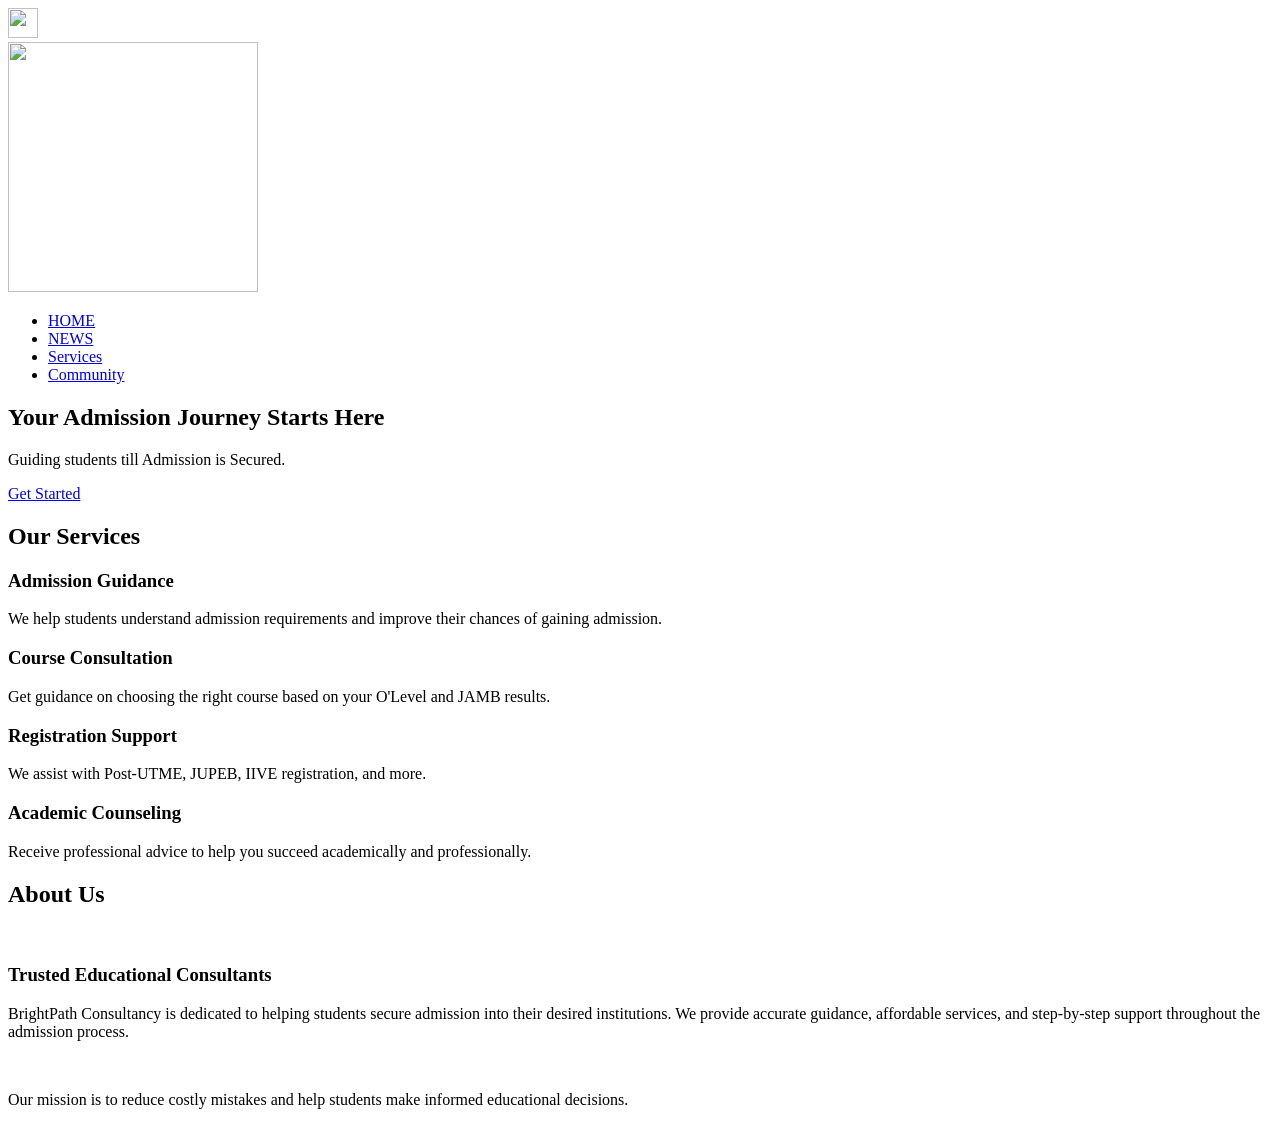
==== index.html @ 416b1dd6 "Add files via upload" ====
<!doctype html>
<html lang="en">
  <head>
    <meta charset="UTF-8" />
    <meta name="viewport" content="width=device-width, initial-scale=1.0" />
    <title>D-KING.com</title>
    <link rel="stylesheet" href="./style.CSS">
    
<link rel="preconnect" href="https://fonts.googleapis.com">
<link rel="preconnect" href="https://fonts.gstatic.com" crossorigin>
<link href="https://fonts.googleapis.com/css2?family=Google+Sans+Flex:opsz,wght@6..144,1..1000&family=Oswald:wght@200..700&display=swap" rel="stylesheet">
<img class="icon" src="./images/Icon menu.jpg" 
width="30px"
height="30px"
alt="">

  </head>
  <body>
    <div class="logo">
    <img src="./images/logo.PNG"
width="250"
height="250"
alt="">
</div>

<div class="menu">
  <nav class="navbar">
  <ul>
      <li><a href="index.html">HOME</a></li>
      <li><a href="news.html">NEWS</a></li>
      <li><a href="#services">Services</a></li>
      <li><a href="contact.html">Community</a></li>
  </ul>
  </nav>
</div>
    
  <section class="hero">
    <div class="hero-content">
      <h2>Your Admission Journey Starts Here</h2>
      <p>
       Guiding students till Admission is Secured.
      </p>

      <a href="https://wa.link/z1xl87" class="btn">Get Started</a>
    </div>
  </section>

  <section id="services">
    <h2 class="section-title">Our Services</h2>

    <div class="services">

      <div class="card">
        <h3>Admission Guidance</h3>
        <p>
          We help students understand admission requirements
          and improve their chances of gaining admission.
        </p>
      </div>

      <div class="card">
        <h3>Course Consultation</h3>
        <p>
          Get guidance on choosing the right course
          based on your O'Level and JAMB results.
        </p>
      </div>

      <div class="card">
        <h3>Registration Support</h3>
        <p>
          We assist with Post-UTME, JUPEB,
          IIVE registration, and more.
        </p>
      </div>

      <div class="card">
        <h3>Academic Counseling</h3>
        <p>
          Receive professional advice to help
          you succeed academically and professionally.
        </p>
      </div>

    </div>
  </section>
   

     <section id="about">
      <h2 class="section-title">About Us</h2>
      <div class="intro-left">
        <img src="./images/Desk.jpeg" alt="">
        
      </div>

       <div>
        <h3>Trusted Educational Consultants</h3>

        <p>
          BrightPath Consultancy is dedicated to helping
          students secure admission into their desired institutions.
          We provide accurate guidance, affordable services,
          and step-by-step support throughout the admission process.
        </p>

        <br>

        <p>
          Our mission is to reduce costly mistakes and
          help students make informed educational decisions.
        </p>
      </div>
      
     </section>
<script>

  
// SIMPLE SEARCH FILTER
const search = document.getElementById("search");
const posts = document.querySelectorAll(".container");

search.addEventListener("keyup", function(){
  let value = this.value.toLowerCase();

  posts.forEach(container => {
    let text = container.innerText.toLowerCase();
    container.style.display = text.includes(value) ? "inline-block" : "none";
  });
});
</script>

    
  </body>
</html>
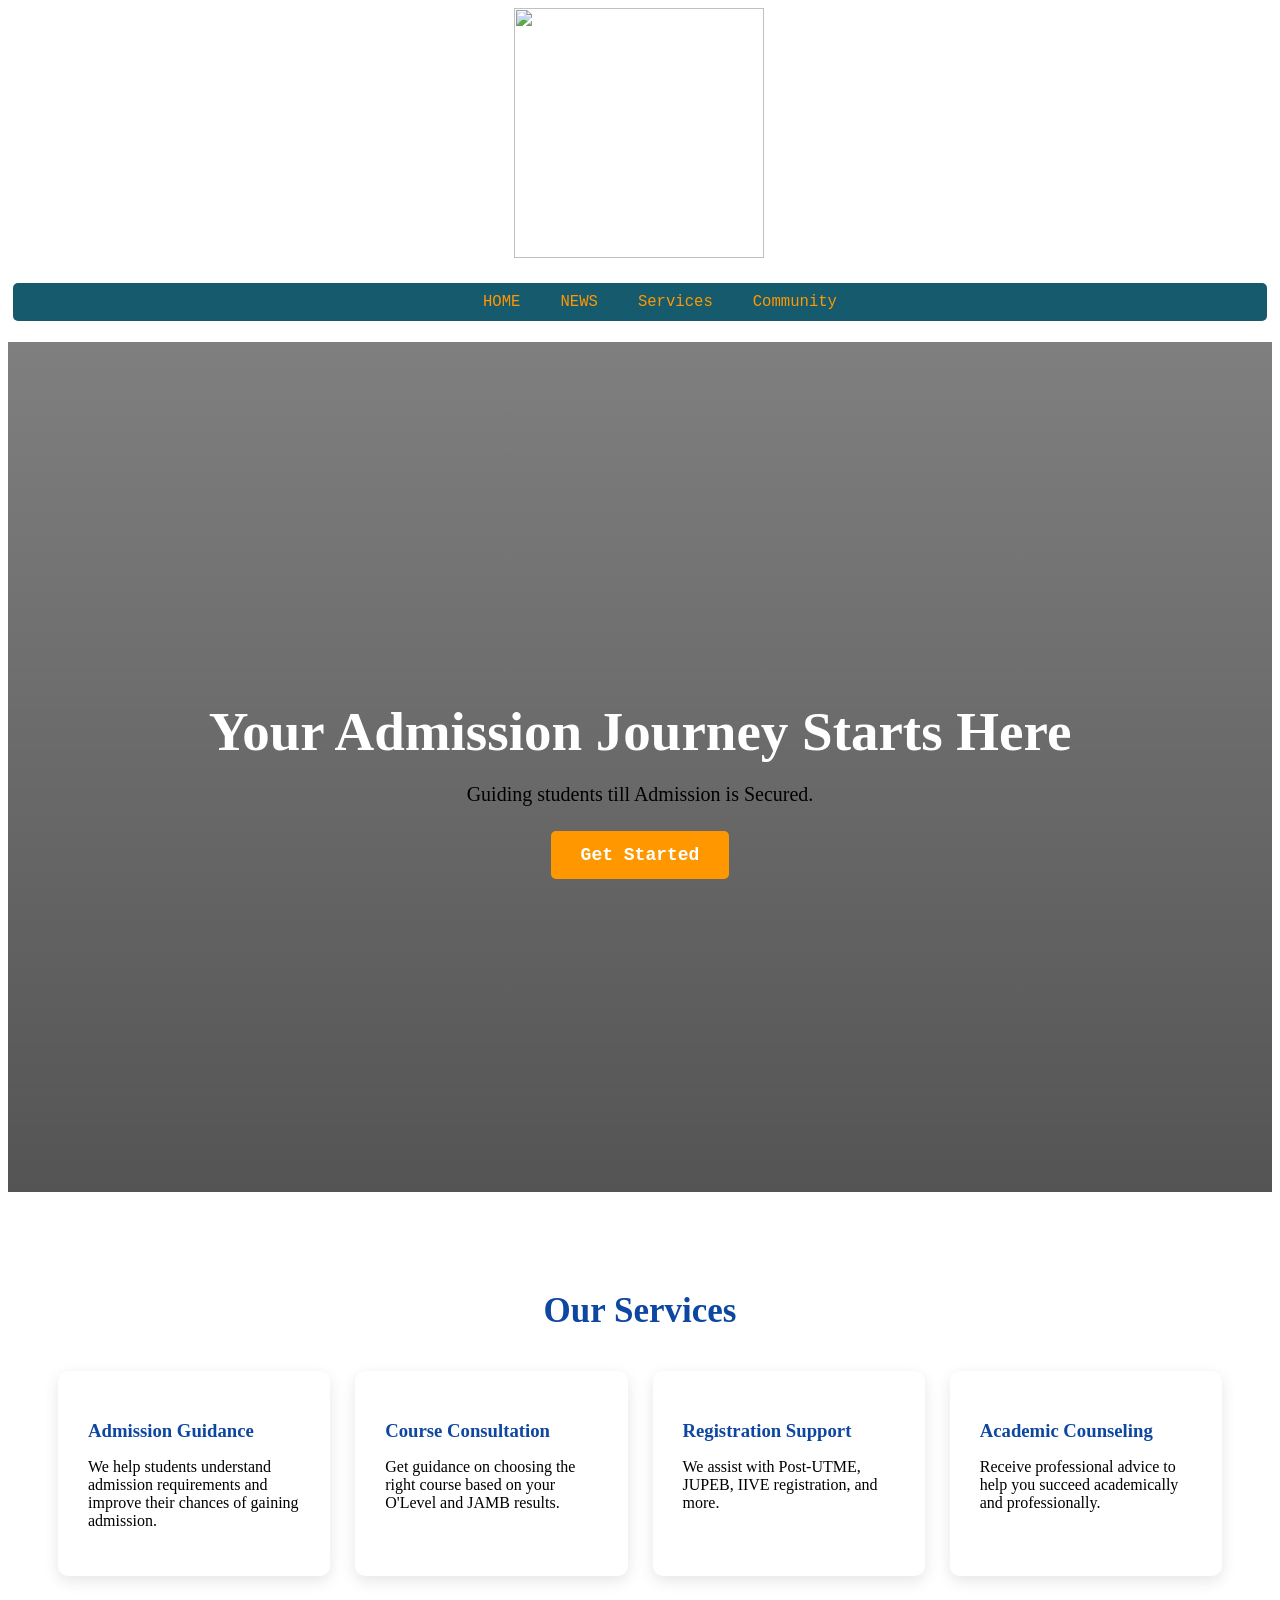
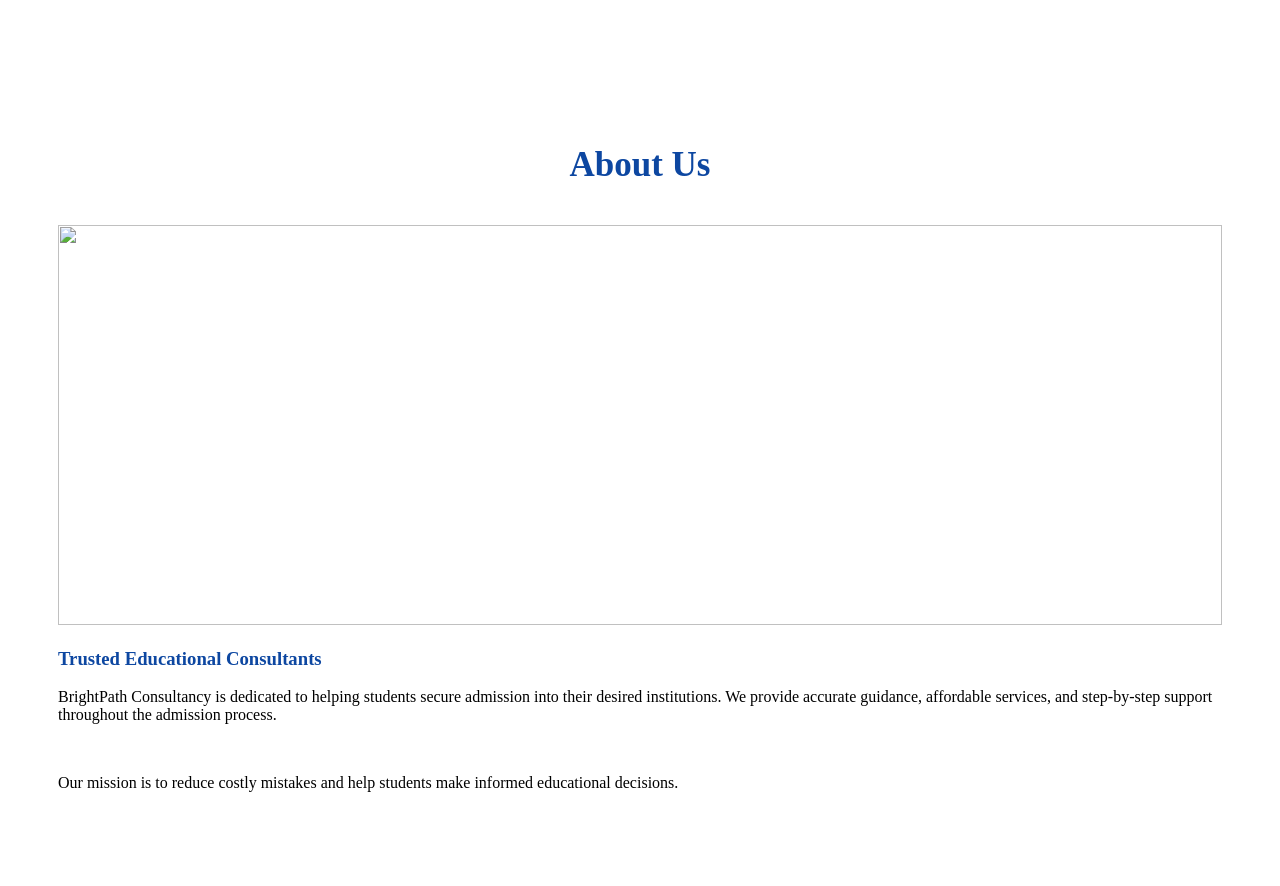
==== commit 596f8e74: "Fix HTML encoding issues in index.html" ====
--- a/index.html
+++ b/index.html
@@ -17,7 +17,7 @@
   </head>
   <body>
     <div class="logo">
-    <img src="./images/logo.PNG"
+    <img src="images/logo.PNG"
 width="250"
 height="250"
 alt="">
--- a/style.CSS
+++ b/style.CSS
@@ -0,0 +1,280 @@
+#title{
+color: rgb(255, 255, 255);
+text-align: left;
+font-family: 'Trebuchet MS', 'Lucida Sans Unicode', 'Lucida Grande', 'Lucida Sans', Arial, sans-serif;
+font-weight: 500px;
+}
+
+.navbar{
+    padding: 5px;
+}
+
+.navbar ul{
+list-style: none ;
+display: flex;
+justify-content: center;
+gap: 20px;
+background-color: rgb(22, 90, 110);
+border-radius: 5px;
+}
+
+.navbar li a{
+text-decoration: none;
+color: #ff9800;
+padding: 10px;
+list-style: none;
+}
+
+.logo{
+    margin-left: 40%;
+    margin-top: 5px;
+}
+
+.menu{
+      border-radius: 10px;
+}
+
+.search-box{
+  margin-top:20px;
+}
+
+
+body{
+color:#0d47a1;
+display: block;
+}
+
+
+
+p {
+    color: rgb(0, 0, 0)
+}
+
+a{
+color: rgb(0, 0, 0);
+font-family: monospace;
+font-size: larger;
+display: inline-table;
+font-display: block;
+font-weight: 100;
+justify-content: space-between;
+
+}
+
+a:hover{
+    color:#0d47a1;
+    font-family: system-ui, -apple-system, BlinkMacSystemFont, 'Segoe UI', Roboto, Oxygen, Ubuntu, Cantarell, 'Open Sans', 'Helvetica Neue', sans-serif;
+    
+}
+
+.close{
+    display: none;
+}
+
+.hero{
+      height:90vh;
+      background:linear-gradient(rgba(0,0,0,0.5), rgba(0, 0, 0, 0.671)),
+      url('https://images.unsplash.com/photo-1523050854058-8df90110c9f1?q=80&w=1400&auto=format&fit=crop');
+      background-size:cover;
+      background-position:center;
+      display:flex;
+      justify-content:center;
+      align-items:center;
+      text-align:center;
+      color:white;
+      padding:20px;
+    }
+
+    .hero-content h2{
+      font-size:55px;
+      margin-bottom:20px;
+    }
+
+    .hero-content p{
+      font-size:20px;
+      margin-bottom:25px;
+    }
+
+    .btn{
+      display:inline-block;
+      background:#ff9800;
+      color:white;
+      padding:14px 30px;
+      text-decoration:none;
+      border-radius:5px;
+      font-size:18px;
+      font-weight:bold;
+    }
+
+ section{
+      padding:70px 50px;
+    }
+
+    .section-title{
+      text-align:center;
+      margin-bottom:40px;
+      font-size:35px;
+      color:#0d47a1;
+    }
+
+.services{
+      display:grid;
+      grid-template-columns:repeat(auto-fit, minmax(250px, 1fr));
+      gap:25px;
+    }
+
+    .card{
+      background:white;
+      padding:30px;
+      border-radius:10px;
+      box-shadow:0 5px 15px rgba(0,0,0,0.1);
+      transition:0.3s;
+    }
+
+    .card:hover{
+      transform:translateY(-30px);
+    }
+
+    .card h3{
+      margin-bottom:15px;
+      color:#0d47a1;
+    }
+
+
+
+
+.title{
+    color: brown;
+}
+
+.mine{
+    color: rgb(59, 155, 155);
+}
+
+.contact img{
+    width: 100px;
+    border-radius: 5px;
+}
+
+.scroll{
+    color: black;
+    background-color: rgb(22, 90, 110);
+    margin-top: 5px;
+}
+
+.sidebar{
+    background-color: whitesmoke;
+    border-radius: 15px; 
+    display: flex;  
+    border-bottom: 5px solid black;
+    margin-top: 20px;
+    padding-top: 25px;
+    padding-left: 25px;
+    margin-left: 20%;   
+}
+
+.sidebar h1{
+   color: rgb(22, 90, 110); 
+}
+
+.intro{
+    display: flex;
+    gap: 15px;
+    margin-top: 20px;
+}
+
+.intro-left{
+    flex: 2;
+}
+
+.intro-right{
+    flex: 1;
+    background-color: rgb(22, 90, 110) ;
+    height: 600px;
+    padding: 42px;
+    border-radius: 20px;
+}
+
+.intro-right h1{
+    color: rgb(0, 0, 0);
+}
+.intro-left img{
+    width: 100%;
+    height: 400px;
+    border: 50%;
+}
+
+.intro-right-content{
+    margin: 10% 0;
+    border-bottom: 2px solid rgb(74, 239, 239);
+}
+
+.intro-right-content:last-child{
+    border: none;
+}
+
+.icon{
+    display: none;
+}
+
+@media(max-width: 500px){
+    body{
+        padding: 0px 30px;
+        position: relative;
+    }
+
+    .container{
+        margin: 20px;
+      
+    }
+
+    .logo{
+        margin-left: 80px;
+    }
+
+    .icon{
+        display: block;
+    }
+    
+    .menu nav{
+       /* display: none; */
+       position: absolute;
+       top: 0;
+       left: 0;
+       width: 100%;
+       height: 100%;
+       background: rgba(45, 82, 92, 0.445);
+       display: none;
+       justify-content: flex-start;
+    }
+
+    .menu nav ul{
+        background: white;
+        width: 70%;
+        padding: 60px;
+        margin: 30px 0;
+        display: block;
+        
+        
+    }
+
+    .menu nav ul li{
+        display: flex;
+        justify-content: flex-start;
+        margin: 30px 0;
+    }
+
+    .intro{
+        flex-direction: column;
+    }
+
+    .close{
+        display: flex;
+        justify-content: flex-end;
+        margin-bottom: 20px;        
+
+    }
+
+    
+    
+}
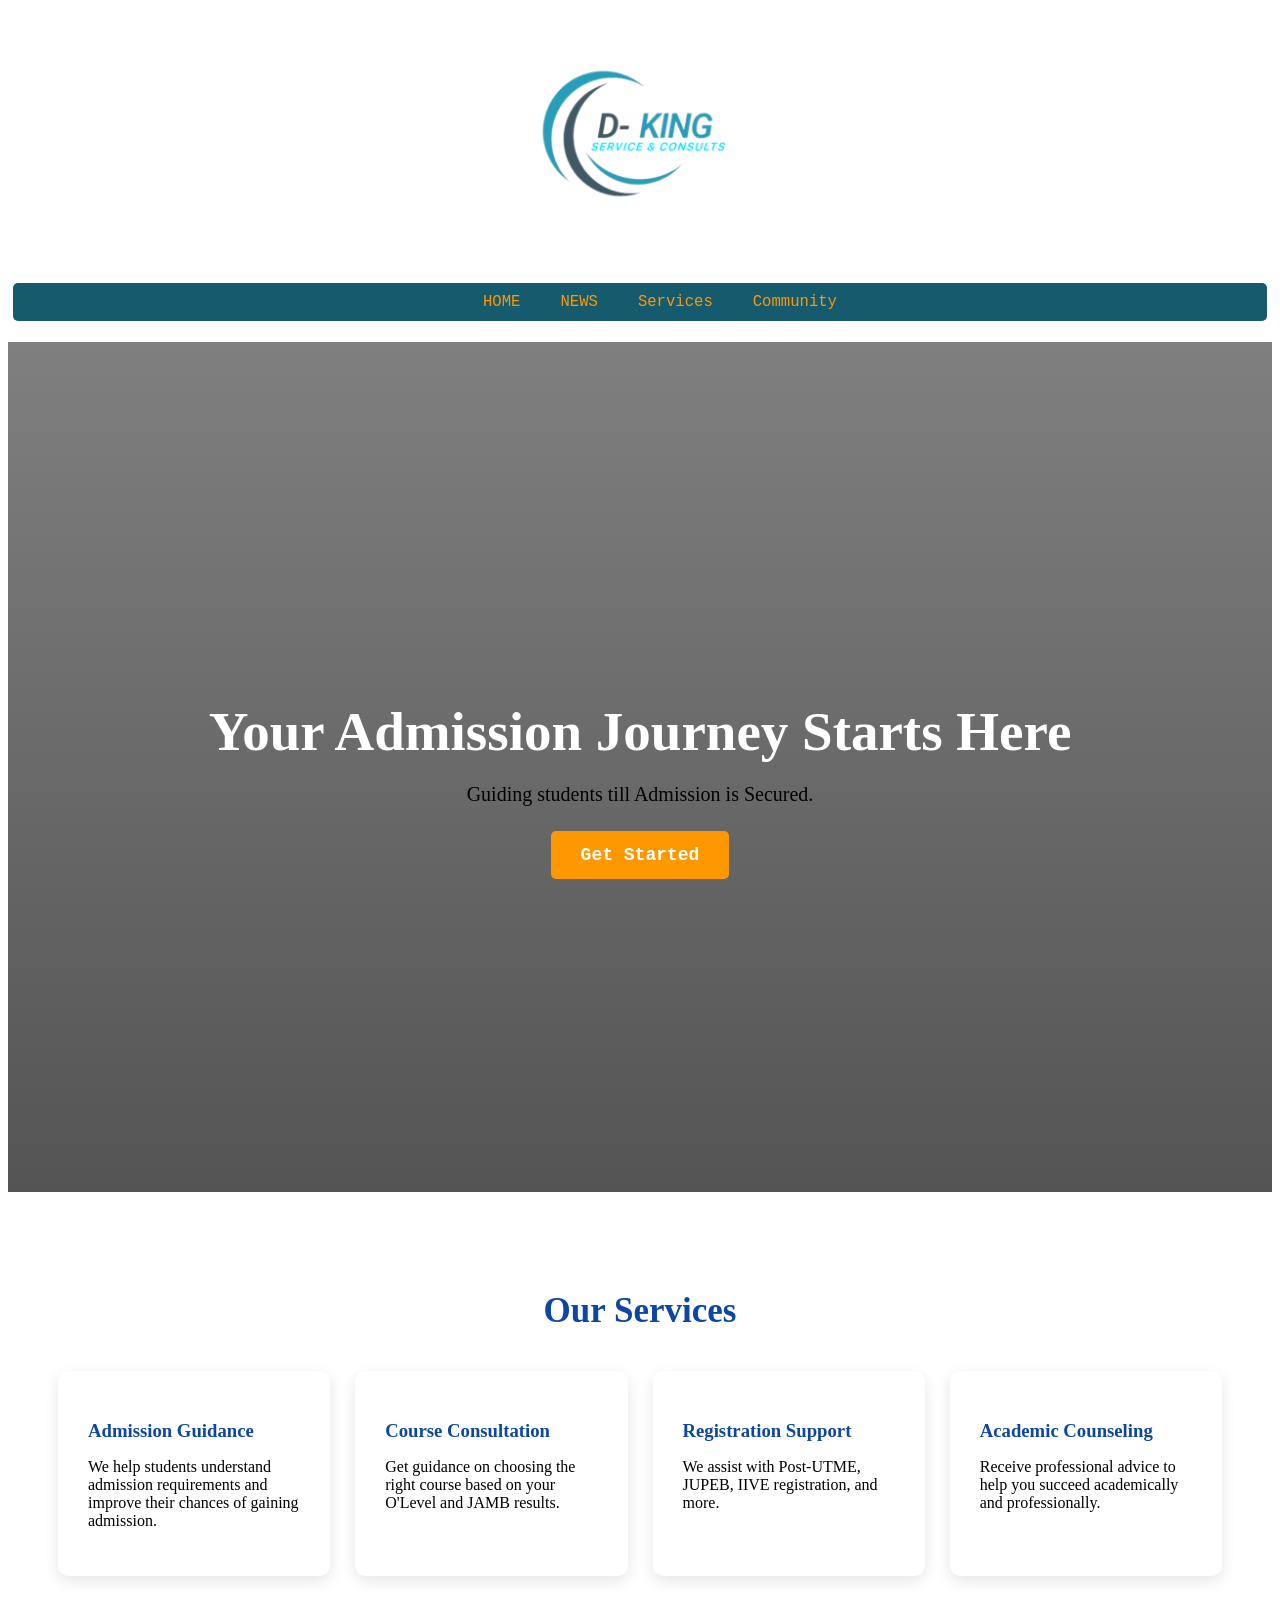
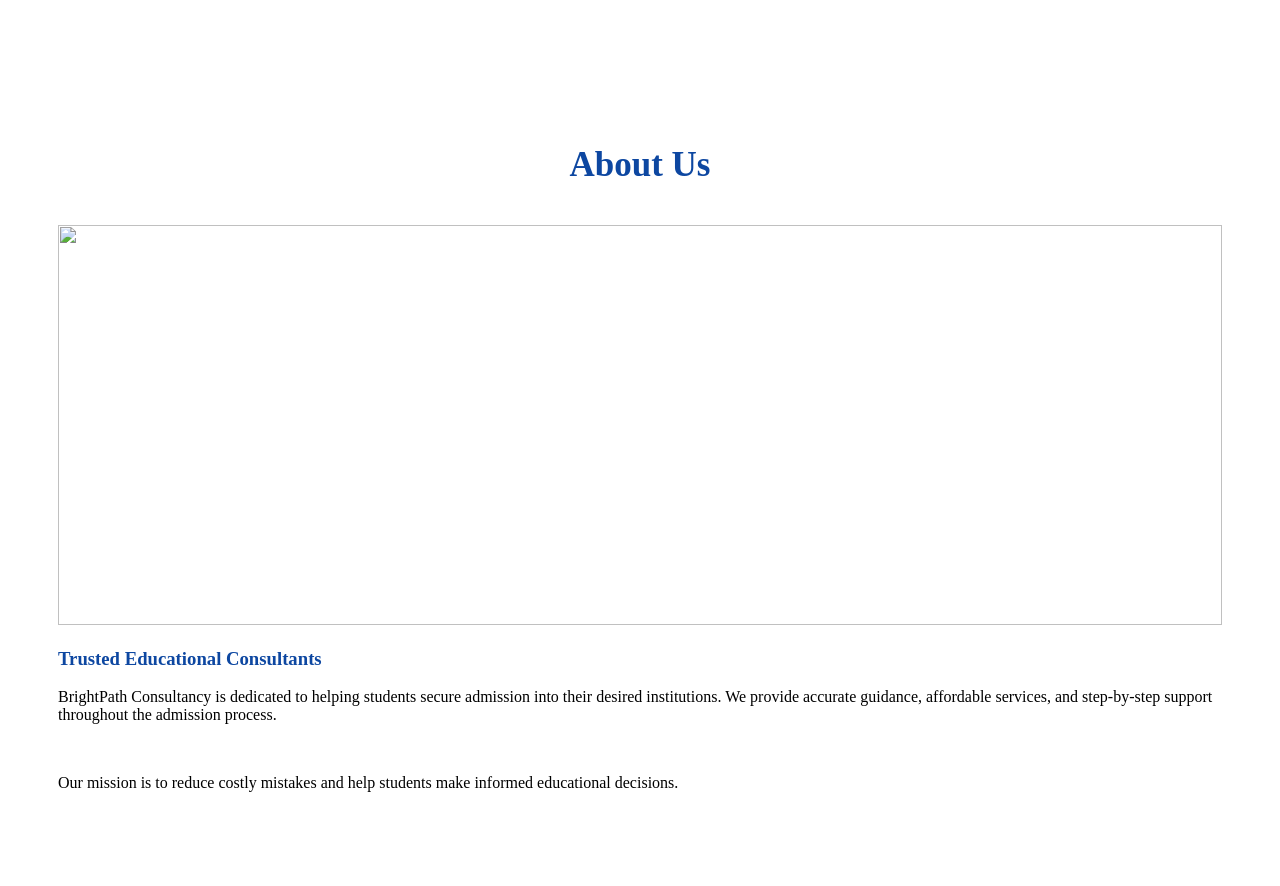
==== commit 28eceb8a: "Update index.html" ====
--- a/index.html
+++ b/index.html
@@ -17,7 +17,7 @@
   </head>
   <body>
     <div class="logo">
-    <img src="images/logo.PNG"
+    <img src="logo.PNG"
 width="250"
 height="250"
 alt="">
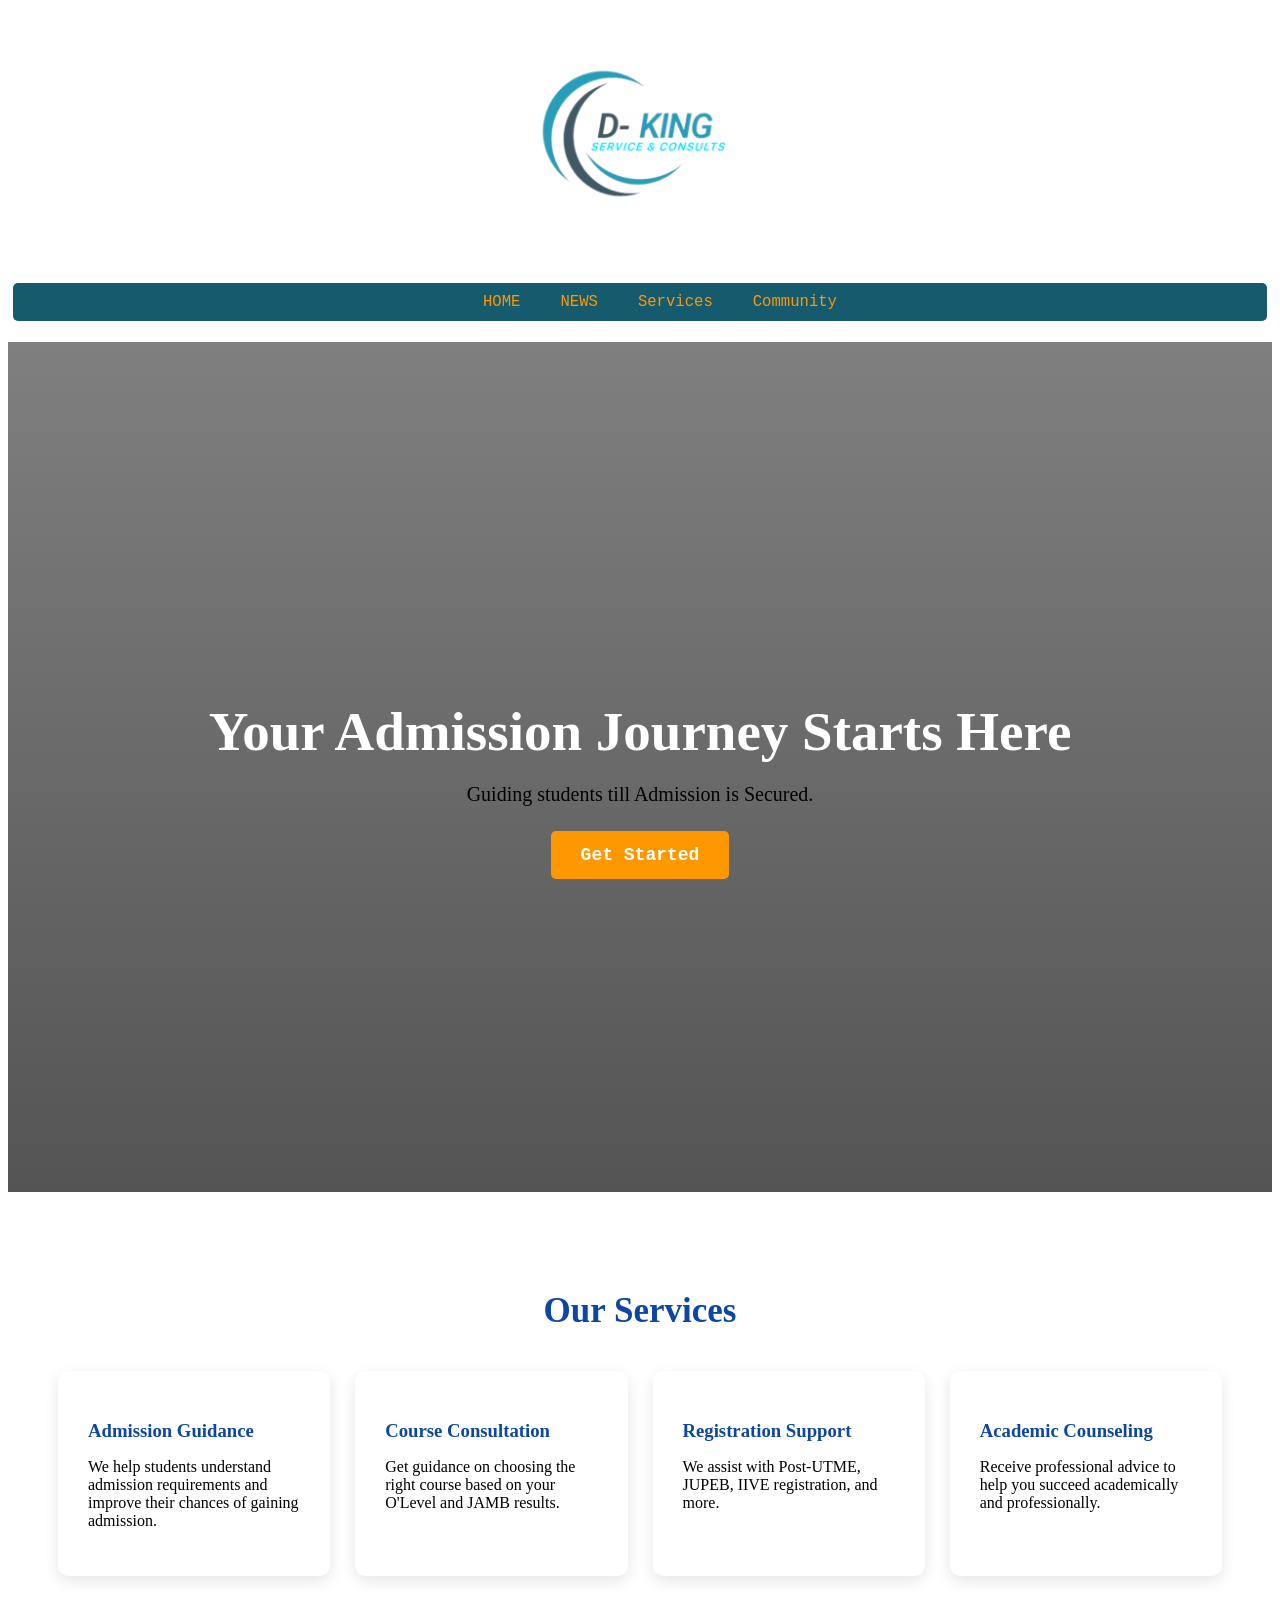
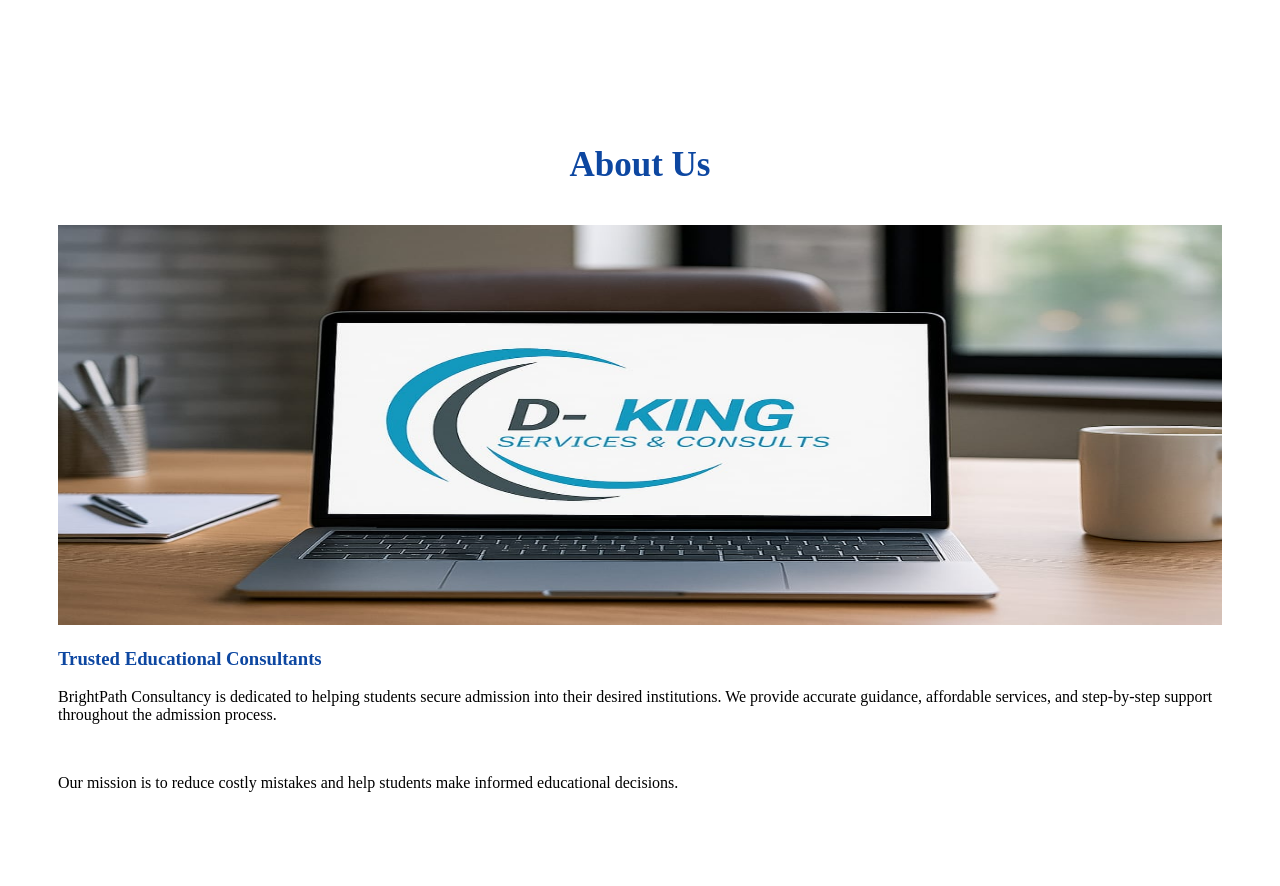
==== commit 1424f6d6: "Fix HTML entity encoding in index.html" ====
--- a/index.html
+++ b/index.html
@@ -9,7 +9,7 @@
 <link rel="preconnect" href="https://fonts.googleapis.com">
 <link rel="preconnect" href="https://fonts.gstatic.com" crossorigin>
 <link href="https://fonts.googleapis.com/css2?family=Google+Sans+Flex:opsz,wght@6..144,1..1000&family=Oswald:wght@200..700&display=swap" rel="stylesheet">
-<img class="icon" src="./images/Icon menu.jpg" 
+<img class="icon" src="Icon menu.jpg" 
 width="30px"
 height="30px"
 alt="">
@@ -89,7 +89,7 @@
      <section id="about">
       <h2 class="section-title">About Us</h2>
       <div class="intro-left">
-        <img src="./images/Desk.jpeg" alt="">
+        <img src="Desk.jpeg" alt="">
         
       </div>
 
